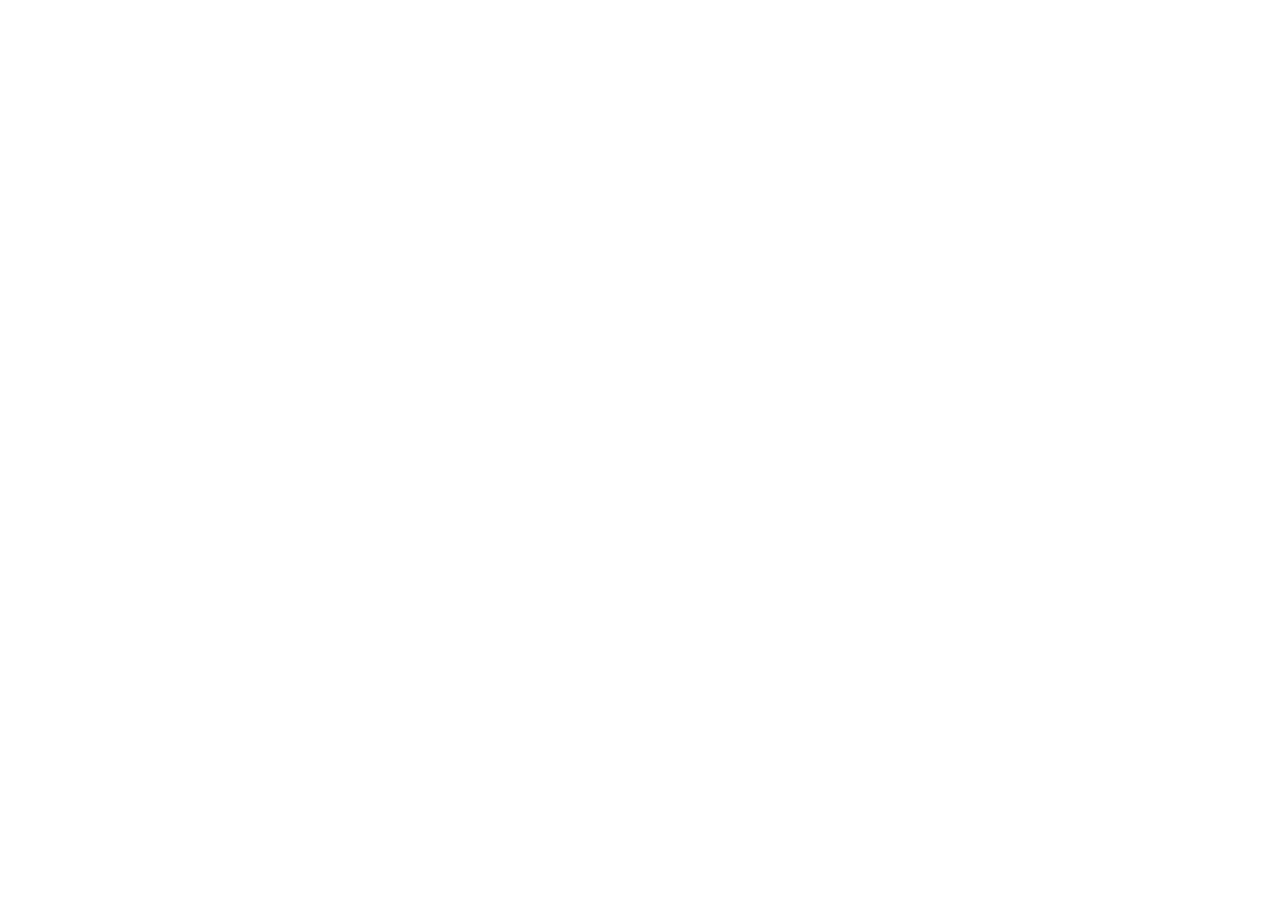
==== index.html @ d9231bce "upload" ====
<!DOCTYPE html>
<html lang="en">
<head>
    <meta charset="UTF-8">
    <meta name="viewport" content="width=device-width, initial-scale=1.0">
    <title>Document</title>
    <link rel="stylesheet" href="global.css">
    <link rel="stylesheet" href="index.css">
</head>
<body>
    
    <script src="index.js"></script>
</body>
</html>
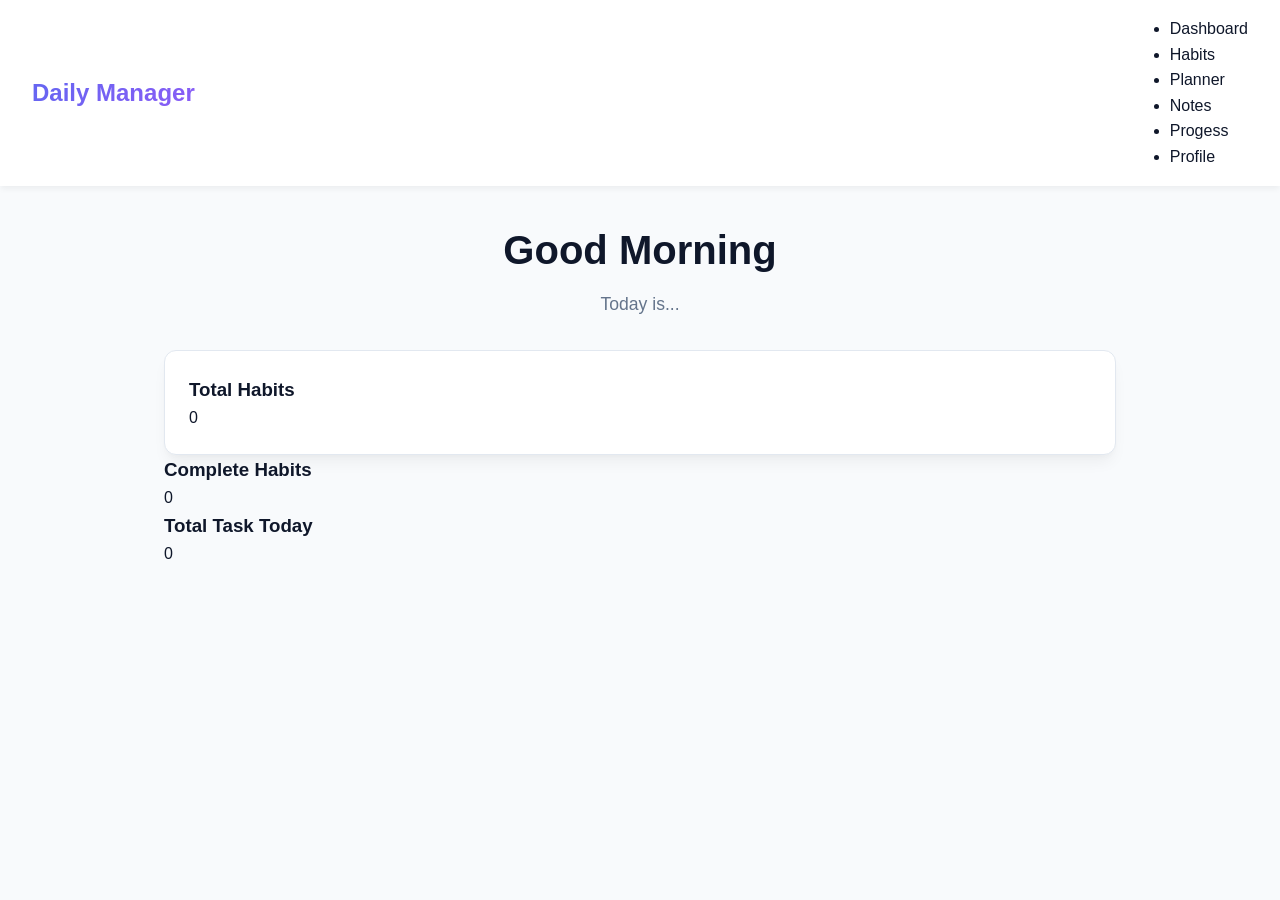
==== commit 4b1d1fd5: "update" ====
--- a/index.html
+++ b/index.html
@@ -4,11 +4,47 @@
     <meta charset="UTF-8">
     <meta name="viewport" content="width=device-width, initial-scale=1.0">
     <title>Document</title>
-    <link rel="stylesheet" href="global.css">
-    <link rel="stylesheet" href="index.css">
+    <link rel="stylesheet" href="css/global.css">
+    <link rel="stylesheet" href="css/index.css">
 </head>
 <body>
     
-    <script src="index.js"></script>
+    <nav class="navbar">
+        <div class="logo">
+            Daily Manager
+        </div>
+        <ul class="nav-lonnls">
+            <li><a href="index.html"></a>Dashboard</li>
+            <li><a href="habit.html"></a>Habits</li>
+            <li><a href="planner.html"></a>Planner</li>
+            <li><a href="notes.html"></a>Notes</li>
+            <li><a href="progress.html"></a>Progess</li>
+            <li><a href="profile.html"></a>Profile</li>
+            
+        </ul>
+    </nav>
+    <main class="container">
+        <header class="page-header fade-in">
+            <h1 id="greetin-message">Good Morning</h1>
+            <p id="current-date">Today is...</p>
+        </header>
+        <section class="grid-3 fade-in" > 
+            <div class="card">
+                <h3>Total Habits</h3>
+                <p id="total-habits">0</p>
+            </div>
+            <div>
+                <h3>Complete Habits</h3>
+                <p>0</p>
+            </div>
+            <div>
+                <h3>Total Task Today</h3>
+                <p>0</p>
+            </div>
+            
+        </section>
+    </main>
+    <script src="javascript/index.js"></script>
+    <script src="javascript/global.js"></script>
 </body>
 </html>
--- a/css/global.css
+++ b/css/global.css
@@ -0,0 +1,181 @@
+@import url('https://fonts.googleapis.com/css2?family=Outfit:wght@300;400;500;600;700&display=swap');
+
+:root {
+    /* Define primary colors and theme variables */
+    --primary: #6366f1;
+    --primary-hover: #4f46e5;
+    --secondary: #8b5cf6;
+    --bg-color: #f8fafc;
+    --text-color: #0f172a;
+    --text-muted: #64748b;
+    --card-bg: #ffffff;
+    --card-shadow: 0 10px 15px -3px rgba(0, 0, 0, 0.05), 0 4px 6px -2px rgba(0, 0, 0, 0.025);
+    --border-color: #e2e8f0;
+    --success: #10b981;
+    --danger: #ef4444;
+    --radius: 12px;
+    --transition: 0.3s ease;
+}
+
+* {
+    margin: 0;
+    padding: 0;
+    box-sizing: border-box;
+}
+
+body {
+    font-family: 'Outfit', sans-serif;
+    background-color: var(--bg-color);
+    color: var(--text-color);
+    line-height: 1.6;
+    display: flex;
+    flex-direction: column;
+    min-height: 100vh;
+}
+
+/* Navbar Styling */
+.navbar {
+    background: var(--card-bg);
+    padding: 1rem 2rem;
+    display: flex;
+    justify-content: space-between;
+    align-items: center;
+    box-shadow: 0 4px 6px -1px rgba(0, 0, 0, 0.05);
+    position: sticky;
+    top: 0;
+    z-index: 100;
+}
+
+.navbar .logo {
+    font-size: 1.5rem;
+    font-weight: 700;
+    background: linear-gradient(135deg, var(--primary), var(--secondary));
+    -webkit-background-clip: text;
+    -webkit-text-fill-color: transparent;
+}
+
+.nav-links {
+    list-style: none;
+    display: flex;
+    gap: 1.5rem;
+}
+
+.nav-links a {
+    text-decoration: none;
+    color: var(--text-muted);
+    font-weight: 500;
+    transition: var(--transition);
+    padding: 0.5rem 0.8rem;
+    border-radius: 8px;
+}
+
+.nav-links a:hover,
+.nav-links a.active {
+    color: var(--primary);
+    background-color: #e0e7ff;
+}
+
+/* Main Layout */
+.container {
+    flex: 1;
+    width: 100%;
+    max-width: 1000px;
+    margin: 2rem auto;
+    padding: 0 1.5rem;
+}
+
+/* Page Header */
+.page-header {
+    margin-bottom: 2rem;
+    text-align: center;
+}
+
+.page-header h1 {
+    font-size: 2.5rem;
+    margin-bottom: 0.5rem;
+    color: var(--text-color);
+}
+
+.page-header p {
+    color: var(--text-muted);
+    font-size: 1.1rem;
+}
+
+/* Card Styling */
+.card {
+    background: var(--card-bg);
+    border-radius: var(--radius);
+    padding: 1.5rem;
+    box-shadow: var(--card-shadow);
+    transition: var(--transition);
+    border: 1px solid var(--border-color);
+}
+
+.card:hover {
+    transform: translateY(-5px);
+    box-shadow: 0 20px 25px -5px rgba(0, 0, 0, 0.1), 0 10px 10px -5px rgba(0, 0, 0, 0.04);
+}
+
+/* Global Forms & Inputs */
+.input-group {
+    display: flex;
+    gap: 1rem;
+    margin-bottom: 2rem;
+    flex-wrap: wrap;
+}
+
+input[type="text"],
+input[type="time"],
+textarea {
+    flex: 1;
+    padding: 0.8rem 1rem;
+    border: 2px solid var(--border-color);
+    border-radius: 8px;
+    font-family: inherit;
+    font-size: 1rem;
+    transition: var(--transition);
+    outline: none;
+}
+
+input[type="text"]:focus,
+input[type="time"]:focus,
+textarea:focus {
+    border-color: var(--primary);
+    box-shadow: 0 0 0 3px rgba(99, 102, 241, 0.2);
+}
+
+button {
+    background: linear-gradient(135deg, var(--primary), var(--secondary));
+    color: white;
+    border: none;
+    padding: 0.8rem 1.5rem;
+    border-radius: 8px;
+    font-family: inherit;
+    font-size: 1rem;
+    font-weight: 600;
+    cursor: pointer;
+    transition: var(--transition);
+}
+
+button:hover {
+    transform: translateY(-2px);
+    box-shadow: 0 4px 12px rgba(99, 102, 241, 0.4);
+}
+
+button.danger {
+    background: var(--danger);
+}
+
+button.danger:hover {
+    box-shadow: 0 4px 12px rgba(239, 68, 68, 0.4);
+}
+
+/* Global Simple animations */
+@keyframes fadeIn {
+    from { opacity: 0; transform: translateY(10px); }
+    to { opacity: 1; transform: translateY(0); }
+}
+
+.fade-in {
+    animation: fadeIn 0.5s ease forwards;
+}
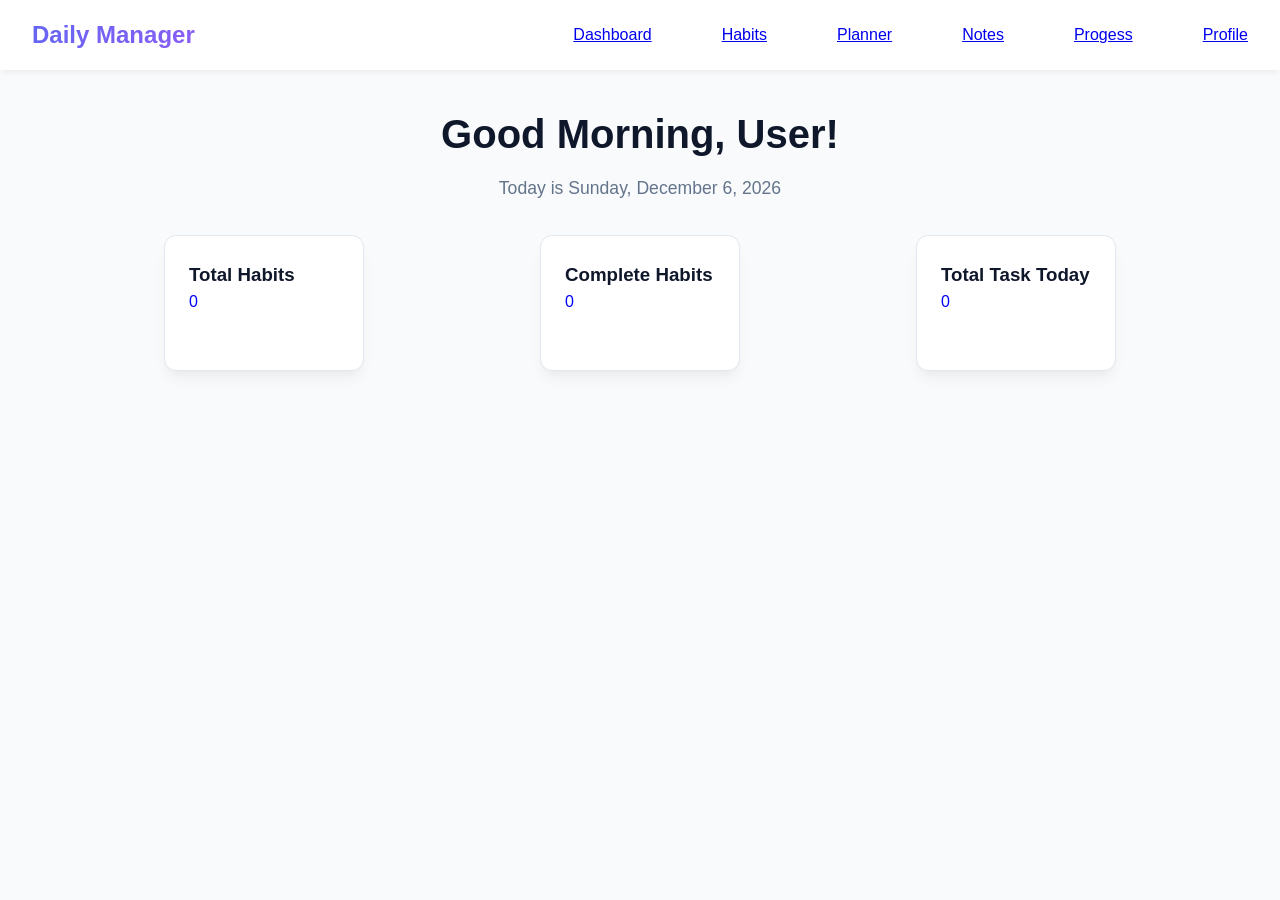
==== commit f29e1d59: "upadate" ====
--- a/index.html
+++ b/index.html
@@ -14,18 +14,18 @@
             Daily Manager
         </div>
         <ul class="nav-lonnls">
-            <li><a href="index.html"></a>Dashboard</li>
-            <li><a href="habit.html"></a>Habits</li>
-            <li><a href="planner.html"></a>Planner</li>
-            <li><a href="notes.html"></a>Notes</li>
-            <li><a href="progress.html"></a>Progess</li>
-            <li><a href="profile.html"></a>Profile</li>
+            <li><a href="index.html">Dashboard</li></a>
+            <li><a href="habit.html">Habits</li></a>
+            <li><a href="planner.html">Planner</li></a>
+            <li><a href="notes.html">Notes</li></a>
+            <li><a href="progress.html">Progess</li></a>
+            <li><a href="profile.html">Profile</li></a>
             
         </ul>
     </nav>
     <main class="container">
         <header class="page-header fade-in">
-            <h1 id="greetin-message">Good Morning</h1>
+            <h1 id="greeting-message">Good Morning</h1>
             <p id="current-date">Today is...</p>
         </header>
         <section class="grid-3 fade-in" > 
@@ -33,11 +33,11 @@
                 <h3>Total Habits</h3>
                 <p id="total-habits">0</p>
             </div>
-            <div>
+            <div class="card">
                 <h3>Complete Habits</h3>
                 <p>0</p>
             </div>
-            <div>
+            <div class="card">
                 <h3>Total Task Today</h3>
                 <p>0</p>
             </div>
--- a/css/index.css
+++ b/css/index.css
@@ -0,0 +1,29 @@
+.grid-3{
+    display: flex;
+    justify-content: space-between;
+    
+}
+.nav-lonnls{
+    justify-content: center;
+    display: flex;
+
+}
+li{
+    margin-left: 70px;
+    list-style: none;
+    font-weight: 300px;
+    
+}
+.card{
+    height: 136px;
+    width: 200px;
+}
+
+li:hover{
+ 
+    color: blue;
+}
+p{
+    color: blue;
+    font-size: medium;
+}
